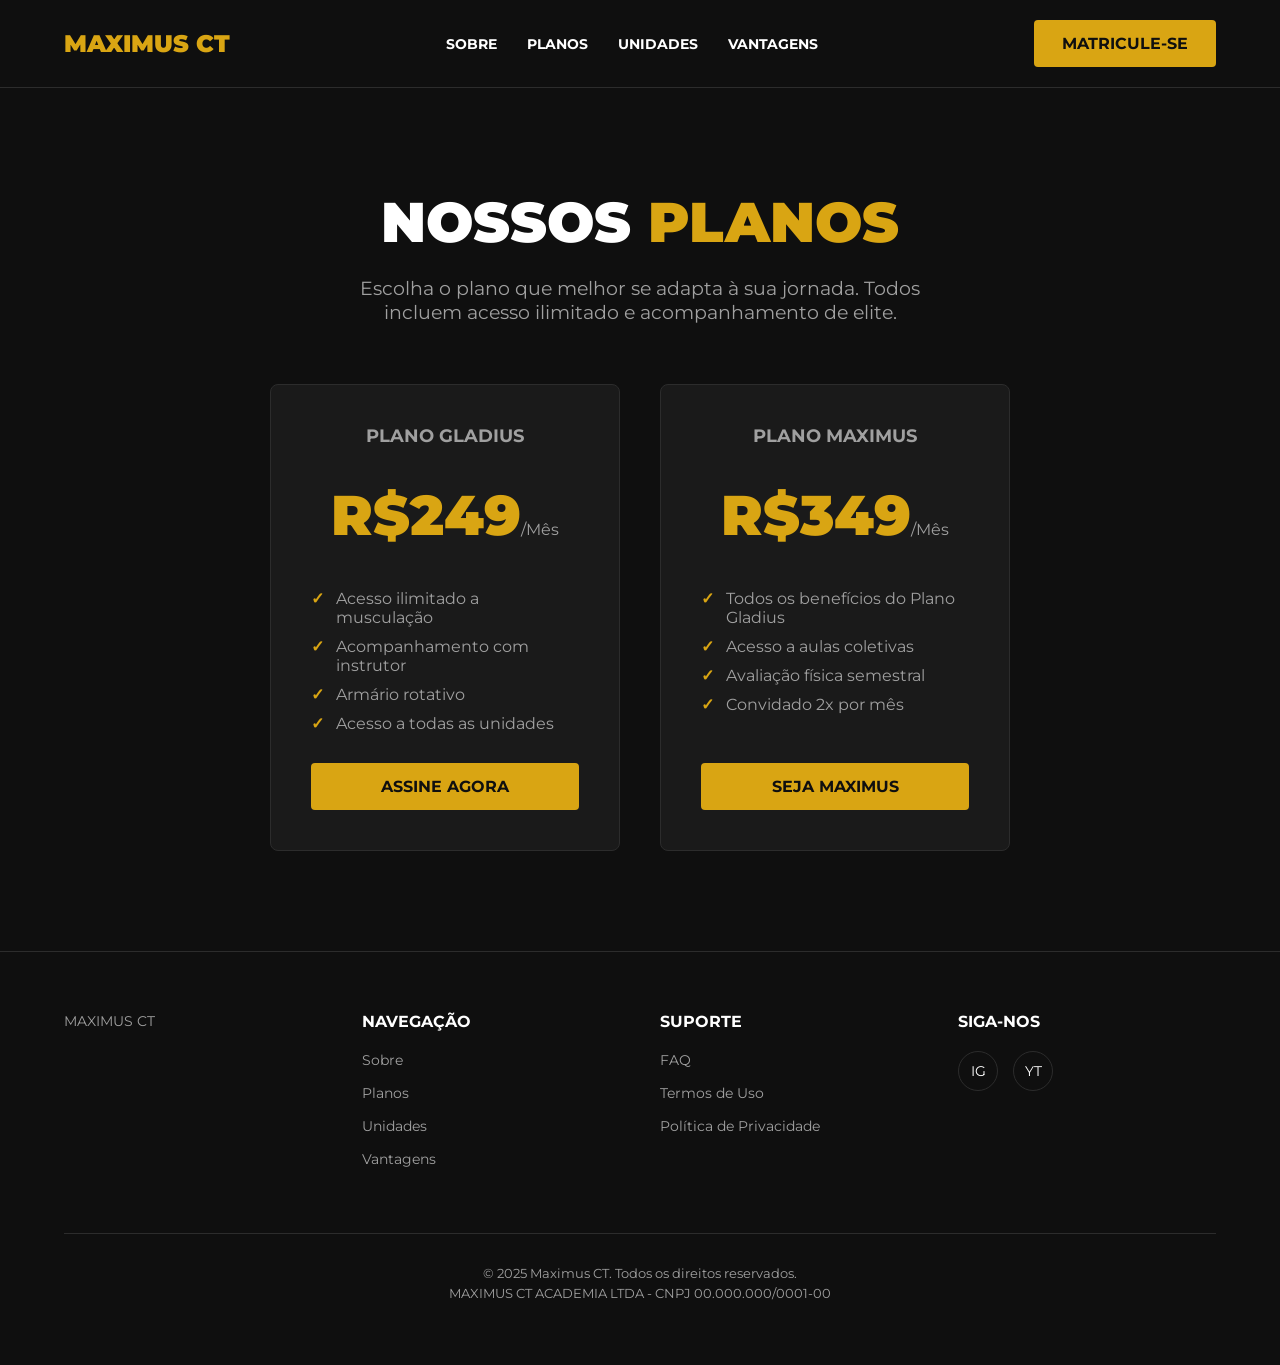
==== CT MAXIMUS/planos.html @ 58022940 "upando projeto" ====
<!DOCTYPE html>
<html lang="pt-BR">
<head>
    <meta charset="UTF-8">
    <meta name="viewport" content="width=device-width, initial-scale=1.0">
    <title>Nossos Planos - Maximus CT</title>
    
    
    <link rel="stylesheet" href="css/style.css">
    
   
    <link rel="preconnect" href="https://fonts.googleapis.com">
    <link rel="preconnect" href="https://fonts.gstatic.com" crossorigin>
    <link href="https://fonts.googleapis.com/css2?family=Montserrat:wght@400;700;900&display=swap" rel="stylesheet">
    
    
    <style>
        .page-title {
            text-align: center;
            font-size: 3.5rem;
            margin-bottom: 20px;
        }

        .page-subtitle {
            text-align: center;
            color: var(--cor-texto-secundario);
            font-size: 1.2rem;
            margin-bottom: 60px;
            max-width: 600px;
            margin-left: auto;
            margin-right: auto;
        }

        .plans-grid {
            display: flex;
            justify-content: center;
            gap: 40px;
            flex-wrap: wrap;
        }

        .plan-card {
            background-color: var(--cor-card);
            border: 1px solid var(--cor-borda);
            border-radius: 8px;
            padding: 40px;
            text-align: center;
            width: 350px;
            display: flex;
            flex-direction: column;
            transition: transform 0.3s ease, box-shadow 0.3s ease;
        }
        
        .plan-card:hover {
            transform: translateY(-10px);
            box-shadow: 0 15px 25px rgba(217, 165, 19, 0.1);
        }

        .plan-card .plan-name {
            font-size: 1.1rem;
            font-weight: 700;
            text-transform: uppercase;
            color: var(--cor-texto-secundario);
            margin-bottom: 15px;
        }
        
        .plan-card .plan-price {
            font-size: 3.5rem;
            font-weight: 900;
            margin: 20px 0;
            color: var(--cor-principal);
        }
        
        .plan-card .plan-price span {
            font-size: 1rem;
            font-weight: 400;
            color: var(--cor-texto-secundario);
        }

        .plan-card .plan-features {
            list-style: none;
            margin: 20px 0;
            color: var(--cor-texto-secundario);
            text-align: left;
            flex-grow: 1; 
        }
        
        .plan-card .plan-features li {
            margin-bottom: 10px;
            padding-left: 25px;
            position: relative;
        }
        
        
        .plan-card .plan-features li::before {
            content: '✓';
            color: var(--cor-principal);
            position: absolute;
            left: 0;
            font-weight: bold;
        }
        
        .plan-card .cta-button {
            width: 100%;
            margin-top: auto;
        }
    </style>
</head>
<body>

    <header>
        <a href="index.html" class="logo">MAXIMUS CT</a>
        <nav>
            <ul>
                <li><a href="sobre.html">Sobre</a></li>
                <li><a href="planos.html">Planos</a></li>
                <li><a href="unidades.html">Unidades</a></li>
                <li><a href="vantagens.html">Vantagens</a></li>
            </ul>
        </nav>
        <a href="planos.html" class="cta-button">Matricule-se</a>
    </header>

    <main>
        <section class="plans-section">
            <h1 class="page-title">Nossos <span class="highlight">Planos</span></h1>
            <p class="page-subtitle">Escolha o plano que melhor se adapta à sua jornada. Todos incluem acesso ilimitado e acompanhamento de elite.</p>
            
            <div class="plans-grid">
               
                <article class="plan-card">
                    <h3 class="plan-name">Plano Gladius</h3>
                    <p class="plan-price">R$249<span>/Mês</span></p>
                    <ul class="plan-features">
                        <li>Acesso ilimitado a musculação</li>
                        <li>Acompanhamento com instrutor</li>
                        <li>Armário rotativo</li>
                        <li>Acesso a todas as unidades</li>
                    </ul>
                    <a href="#" class="cta-button">Assine Agora</a>
                </article>

             
                <article class="plan-card">
                    <h3 class="plan-name">Plano Maximus</h3>
                    <p class="plan-price">R$349<span>/Mês</span></p>
                    <ul class="plan-features">
                        <li>Todos os benefícios do Plano Gladius</li>
                        <li>Acesso a aulas coletivas</li>
                        <li>Avaliação física semestral</li>
                        <li>Convidado 2x por mês</li>
                    </ul>
                    <a href="#" class="cta-button">Seja Maximus</a>
                </article>
            </div>
        </section>
    </main>

    <footer>
        <div class="footer-grid">
            <div class="footer-logo">
                <a href="index.html" class="logo">MAXIMUS CT</a>
            </div>
            <nav>
                <h4>Navegação</h4>
                <ul>
                    <li><a href="sobre.html">Sobre</a></li>
                    <li><a href="planos.html">Planos</a></li>
                    <li><a href="unidades.html">Unidades</a></li>
                    <li><a href="vantagens.html">Vantagens</a></li>
                </ul>
            </nav>
            <nav>
                <h4>Suporte</h4>
                <ul>
                    <li><a href="#">FAQ</a></li>
                    <li><a href="#">Termos de Uso</a></li>
                    <li><a href="#">Política de Privacidade</a></li>
                </ul>
            </nav>
            <div>
                <h4>Siga-nos</h4>
                <div class="footer-socials">
                    <a href="#" aria-label="Instagram">IG</a>
                    <a href="#" aria-label="Youtube">YT</a>
                </div>
            </div>
        </div>
        <div class="footer-copyright">
            <p>© 2025 Maximus CT. Todos os direitos reservados.</p>
            <p>MAXIMUS CT ACADEMIA LTDA - CNPJ 00.000.000/0001-00</p>
        </div>
    </footer>

</body>
</html>
---- CT MAXIMUS/css/style.css ----
:root {
    --cor-principal: #D9A513;  
    --cor-fundo: #0F0F0F;      
    --cor-texto: #FFFFFF;
    --cor-texto-secundario: #a0a0a0;
    --cor-card: #1A1A1A;      
    --cor-borda: #2c2c2c;
}

* {
    margin: 0;
    padding: 0;
    box-sizing: border-box;
}

html {
    scroll-behavior: smooth;
}

body {
    font-family: 'Montserrat', sans-serif;
    background-color: var(--cor-fundo);
    color: var(--cor-texto);
    display: flex;
    flex-direction: column;
    min-height: 100vh;
}

main {
    flex-grow: 1; 
}

a {
    color: var(--cor-texto);
    text-decoration: none;
    transition: color 0.3s ease;
}

a:hover {
    color: var(--cor-principal);
}

h1, h2, h3 {
    font-weight: 900;
    text-transform: uppercase;
}

section {
    padding: 100px 5%;
    max-width: 1200px;
    margin: 0 auto;
}

.highlight {
    color: var(--cor-principal);
}

.cta-button {
    display: inline-block;
    background-color: var(--cor-principal);
    color: var(--cor-fundo);
    padding: 14px 28px;
    font-weight: 700;
    text-transform: uppercase;
    border: none;
    cursor: pointer;
    transition: background-color 0.3s ease;
    border-radius: 4px;
}

.cta-button:hover {
    background-color: #b3860b;
}


header {
    display: flex;
    justify-content: space-between;
    align-items: center;
    padding: 20px 5%;
    width: 100%;
    background-color: var(--cor-fundo);
    border-bottom: 1px solid var(--cor-borda);
}

header .logo {
    font-size: 1.5rem;
    font-weight: 900;
    color: var(--cor-principal);
}

header nav ul {
    display: flex;
    list-style: none;
    gap: 30px;
}

header nav a {
    font-weight: 700;
    text-transform: uppercase;
    font-size: 0.9rem;
}


footer {
    border-top: 1px solid var(--cor-borda);
    padding: 60px 5%;
    font-size: 0.9rem;
    background-color: var(--cor-fundo);
}
        
.footer-grid {
    display: grid;
    grid-template-columns: repeat(auto-fit, minmax(200px, 1fr));
    gap: 40px;
    margin-bottom: 50px;
    max-width: 1200px;
    margin-left: auto;
    margin-right: auto;
}

footer h4 {
    font-weight: 700;
    margin-bottom: 20px;
    font-size: 1rem;
    text-transform: uppercase;
}
        
footer ul {
    list-style: none;
}
        
footer li {
    margin-bottom: 15px;
}
        
footer a {
    color: var(--cor-texto-secundario);
}

footer a:hover {
    color: var(--cor-texto);
}
        
.footer-socials {
    display: flex;
    gap: 15px;
}
.footer-socials a {
    border: 1px solid var(--cor-borda);
    width: 40px;
    height: 40px;
    display: flex;
    align-items: center;
    justify-content: center;
    border-radius: 50%;
    color: var(--cor-texto);
}
.footer-socials a:hover {
    border-color: var(--cor-principal);
    color: var(--cor-principal);
}

.footer-copyright {
    border-top: 1px solid var(--cor-borda);
    padding-top: 30px;
    color: var(--cor-texto-secundario);
    text-align: center;
    font-size: 0.8rem;
    line-height: 1.6;
    max-width: 1200px;
    margin-left: auto;
    margin-right: auto;
}
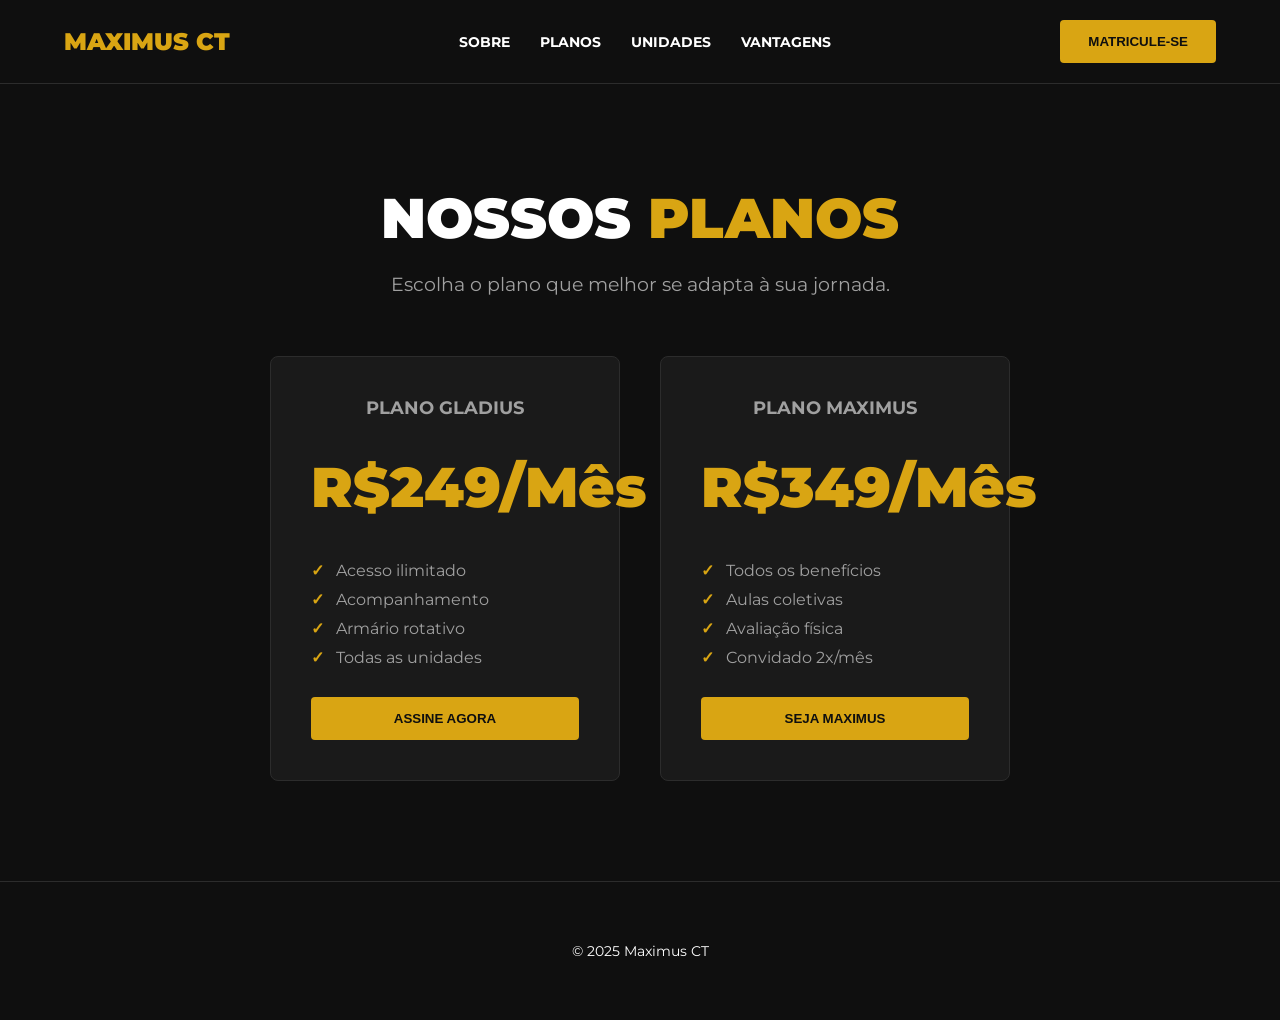
==== commit 6e9300a3: "feat: backend da matricula" ====
--- a/CT MAXIMUS/planos.html
+++ b/CT MAXIMUS/planos.html
@@ -1,22 +1,18 @@
-
-
 <!DOCTYPE html>
 <html lang="pt-BR">
 <head>
     <meta charset="UTF-8">
     <meta name="viewport" content="width=device-width, initial-scale=1.0">
     <title>Nossos Planos - Maximus CT</title>
-    
-    
+
     <link rel="stylesheet" href="css/style.css">
-    
-   
+
     <link rel="preconnect" href="https://fonts.googleapis.com">
     <link rel="preconnect" href="https://fonts.gstatic.com" crossorigin>
     <link href="https://fonts.googleapis.com/css2?family=Montserrat:wght@400;700;900&display=swap" rel="stylesheet">
-    
-    
+
     <style>
+       
         .page-title {
             text-align: center;
             font-size: 3.5rem;
@@ -51,147 +47,252 @@
             flex-direction: column;
             transition: transform 0.3s ease, box-shadow 0.3s ease;
         }
-        
+
         .plan-card:hover {
             transform: translateY(-10px);
             box-shadow: 0 15px 25px rgba(217, 165, 19, 0.1);
         }
 
-        .plan-card .plan-name {
+        .plan-name {
             font-size: 1.1rem;
             font-weight: 700;
             text-transform: uppercase;
             color: var(--cor-texto-secundario);
             margin-bottom: 15px;
         }
-        
-        .plan-card .plan-price {
+
+        .plan-price {
             font-size: 3.5rem;
             font-weight: 900;
             margin: 20px 0;
             color: var(--cor-principal);
         }
-        
-        .plan-card .plan-price span {
-            font-size: 1rem;
-            font-weight: 400;
-            color: var(--cor-texto-secundario);
-        }
-
-        .plan-card .plan-features {
+
+        .plan-features {
             list-style: none;
             margin: 20px 0;
             color: var(--cor-texto-secundario);
             text-align: left;
-            flex-grow: 1; 
-        }
-        
-        .plan-card .plan-features li {
+            flex-grow: 1;
+        }
+
+        .plan-features li {
             margin-bottom: 10px;
             padding-left: 25px;
             position: relative;
         }
-        
-        
-        .plan-card .plan-features li::before {
+
+        .plan-features li::before {
             content: '✓';
             color: var(--cor-principal);
             position: absolute;
             left: 0;
             font-weight: bold;
         }
-        
-        .plan-card .cta-button {
+
+        .modal {
+            display: none;
+            position: fixed;
+            inset: 0;
+            background: rgba(0,0,0,0.7);
+            z-index: 999;
+            align-items: center;
+            justify-content: center;
+        }
+
+        .modal-content {
+            background: #111;
+            padding: 30px;
+            width: 90%;
+            max-width: 420px;
+            border-radius: 10px;
+            position: relative;
+        }
+
+        .modal-content h2 {
+            margin-bottom: 20px;
+            text-align: center;
+        }
+
+        .modal-content input,
+        .modal-content select,
+        .modal-content button {
             width: 100%;
-            margin-top: auto;
+            padding: 12px;
+            margin-bottom: 12px;
+        }
+
+        .close {
+            position: absolute;
+            right: 15px;
+            top: 10px;
+            font-size: 28px;
+            cursor: pointer;
+        }
+
+        #msgResposta {
+            text-align: center;
+            margin-top: 10px;
         }
     </style>
 </head>
+
 <body>
 
-    <header>
-        <a href="index.html" class="logo">MAXIMUS CT</a>
-        <nav>
-            <ul>
-                <li><a href="sobre.html">Sobre</a></li>
-                <li><a href="planos.html">Planos</a></li>
-                <li><a href="unidades.html">Unidades</a></li>
-                <li><a href="vantagens.html">Vantagens</a></li>
+<header>
+    <a href="index.html" class="logo">MAXIMUS CT</a>
+    <nav>
+        <ul>
+            <li><a href="sobre.html">Sobre</a></li>
+            <li><a href="planos.html">Planos</a></li>
+            <li><a href="unidades.html">Unidades</a></li>
+            <li><a href="vantagens.html">Vantagens</a></li>
+        </ul>
+    </nav>
+    <button class="cta-button" onclick="abrirModal()">Matricule-se</button>
+</header>
+
+<main>
+<section class="plans-section">
+    <h1 class="page-title">Nossos <span class="highlight">Planos</span></h1>
+    <p class="page-subtitle">
+        Escolha o plano que melhor se adapta à sua jornada.
+    </p>
+
+    <div class="plans-grid">
+
+        <article class="plan-card">
+            <h3 class="plan-name">Plano Gladius</h3>
+            <p class="plan-price">R$249<span>/Mês</span></p>
+            <ul class="plan-features">
+                <li>Acesso ilimitado</li>
+                <li>Acompanhamento</li>
+                <li>Armário rotativo</li>
+                <li>Todas as unidades</li>
             </ul>
-        </nav>
-        <a href="planos.html" class="cta-button">Matricule-se</a>
-    </header>
-
-    <main>
-        <section class="plans-section">
-            <h1 class="page-title">Nossos <span class="highlight">Planos</span></h1>
-            <p class="page-subtitle">Escolha o plano que melhor se adapta à sua jornada. Todos incluem acesso ilimitado e acompanhamento de elite.</p>
-            
-            <div class="plans-grid">
-               
-                <article class="plan-card">
-                    <h3 class="plan-name">Plano Gladius</h3>
-                    <p class="plan-price">R$249<span>/Mês</span></p>
-                    <ul class="plan-features">
-                        <li>Acesso ilimitado a musculação</li>
-                        <li>Acompanhamento com instrutor</li>
-                        <li>Armário rotativo</li>
-                        <li>Acesso a todas as unidades</li>
-                    </ul>
-                    <a href="#" class="cta-button">Assine Agora</a>
-                </article>
-
-             
-                <article class="plan-card">
-                    <h3 class="plan-name">Plano Maximus</h3>
-                    <p class="plan-price">R$349<span>/Mês</span></p>
-                    <ul class="plan-features">
-                        <li>Todos os benefícios do Plano Gladius</li>
-                        <li>Acesso a aulas coletivas</li>
-                        <li>Avaliação física semestral</li>
-                        <li>Convidado 2x por mês</li>
-                    </ul>
-                    <a href="#" class="cta-button">Seja Maximus</a>
-                </article>
-            </div>
-        </section>
-    </main>
-
-    <footer>
-        <div class="footer-grid">
-            <div class="footer-logo">
-                <a href="index.html" class="logo">MAXIMUS CT</a>
-            </div>
-            <nav>
-                <h4>Navegação</h4>
-                <ul>
-                    <li><a href="sobre.html">Sobre</a></li>
-                    <li><a href="planos.html">Planos</a></li>
-                    <li><a href="unidades.html">Unidades</a></li>
-                    <li><a href="vantagens.html">Vantagens</a></li>
-                </ul>
-            </nav>
-            <nav>
-                <h4>Suporte</h4>
-                <ul>
-                    <li><a href="#">FAQ</a></li>
-                    <li><a href="#">Termos de Uso</a></li>
-                    <li><a href="#">Política de Privacidade</a></li>
-                </ul>
-            </nav>
-            <div>
-                <h4>Siga-nos</h4>
-                <div class="footer-socials">
-                    <a href="#" aria-label="Instagram">IG</a>
-                    <a href="#" aria-label="Youtube">YT</a>
-                </div>
-            </div>
-        </div>
-        <div class="footer-copyright">
-            <p>© 2025 Maximus CT. Todos os direitos reservados.</p>
-            <p>MAXIMUS CT ACADEMIA LTDA - CNPJ 00.000.000/0001-00</p>
-        </div>
-    </footer>
+            <button class="cta-button" onclick="abrirModal('Gladius')">
+                Assine Agora
+            </button>
+        </article>
+
+        <article class="plan-card">
+            <h3 class="plan-name">Plano Maximus</h3>
+            <p class="plan-price">R$349<span>/Mês</span></p>
+            <ul class="plan-features">
+                <li>Todos os benefícios</li>
+                <li>Aulas coletivas</li>
+                <li>Avaliação física</li>
+                <li>Convidado 2x/mês</li>
+            </ul>
+            <button class="cta-button" onclick="abrirModal('Maximus')">
+                Seja Maximus
+            </button>
+        </article>
+
+    </div>
+</section>
+</main>
+
+<div id="modalMatricula" class="modal">
+    <div class="modal-content">
+        <span class="close" onclick="fecharModal()">&times;</span>
+        <h2>Matrícula</h2>
+
+        <form id="formMatricula">
+            <input type="text" name="nome" placeholder="Nome completo" required>
+            <input type="email" name="email" placeholder="Email" required>
+            <input type="text" name="telefone" placeholder="Telefone">
+
+            <select name="plano" id="planoSelect">
+                <option value="Gladius">Plano Gladius</option>
+                <option value="Maximus">Plano Maximus</option>
+            </select>
+
+            <button type="submit">Confirmar Matrícula</button>
+            <p id="msgResposta"></p>
+        </form>
+    </div>
+</div>
+<div id="modalSucesso" class="modal">
+    <div class="modal-content" style="text-align: center;">
+        <h2 style="color: var(--cor-principal);">Matrícula Realizada!</h2>
+        <p style="margin-bottom: 20px; color: #fff;">
+            Bem-vindo ao time Maximus CT.<br>
+            Entraremos em contato em breve.
+        </p>
+        <button class="cta-button" onclick="fecharModalSucesso()">Entendido</button>
+    </div>
+</div>
+
+<footer>
+    <p style="text-align:center">© 2025 Maximus CT</p>
+</footer>
+
+<script>
+
+    const modal = document.getElementById('modalMatricula')
+    const modalSucesso = document.getElementById('modalSucesso') // Novo Modal
+    const form = document.getElementById('formMatricula')
+    const msg = document.getElementById('msgResposta')
+    const planoSelect = document.getElementById('planoSelect')
+
+    
+    function abrirModal(plano) {
+        if (plano) planoSelect.value = plano
+        modal.style.display = 'flex'
+    }
+
+    function fecharModal() {
+        modal.style.display = 'none'
+        msg.textContent = ''
+    }
+
+    
+    function fecharModalSucesso() {
+        modalSucesso.style.display = 'none'
+    }
+
+    
+    window.onclick = (e) => {
+        if (e.target === modal) fecharModal()
+    }
+
+    form.addEventListener('submit', async (e) => {
+        e.preventDefault()
+
+        const dados = {
+            nome: form.nome.value,
+            email: form.email.value,
+            telefone: form.telefone.value,
+            plano: form.plano.value
+        }
+
+        try {
+            const res = await fetch('http://localhost:3000/matricula', {
+                method: 'POST',
+                headers: { 'Content-Type': 'application/json' },
+                body: JSON.stringify(dados)
+            })
+
+            const json = await res.json()
+
+            if (json.sucesso) {
+              
+                form.reset()
+                
+                fecharModal()
+                
+                modalSucesso.style.display = 'flex'
+            } else {
+                msg.textContent = 'Erro ao matricular: ' + (json.mensagem || 'Tente novamente.')
+            }
+        } catch (error) {
+            console.error(error)
+            msg.textContent = 'Erro de conexão com o servidor'
+        }
+    })
+
+</script>
 
 </body>
-</html>+</html>
